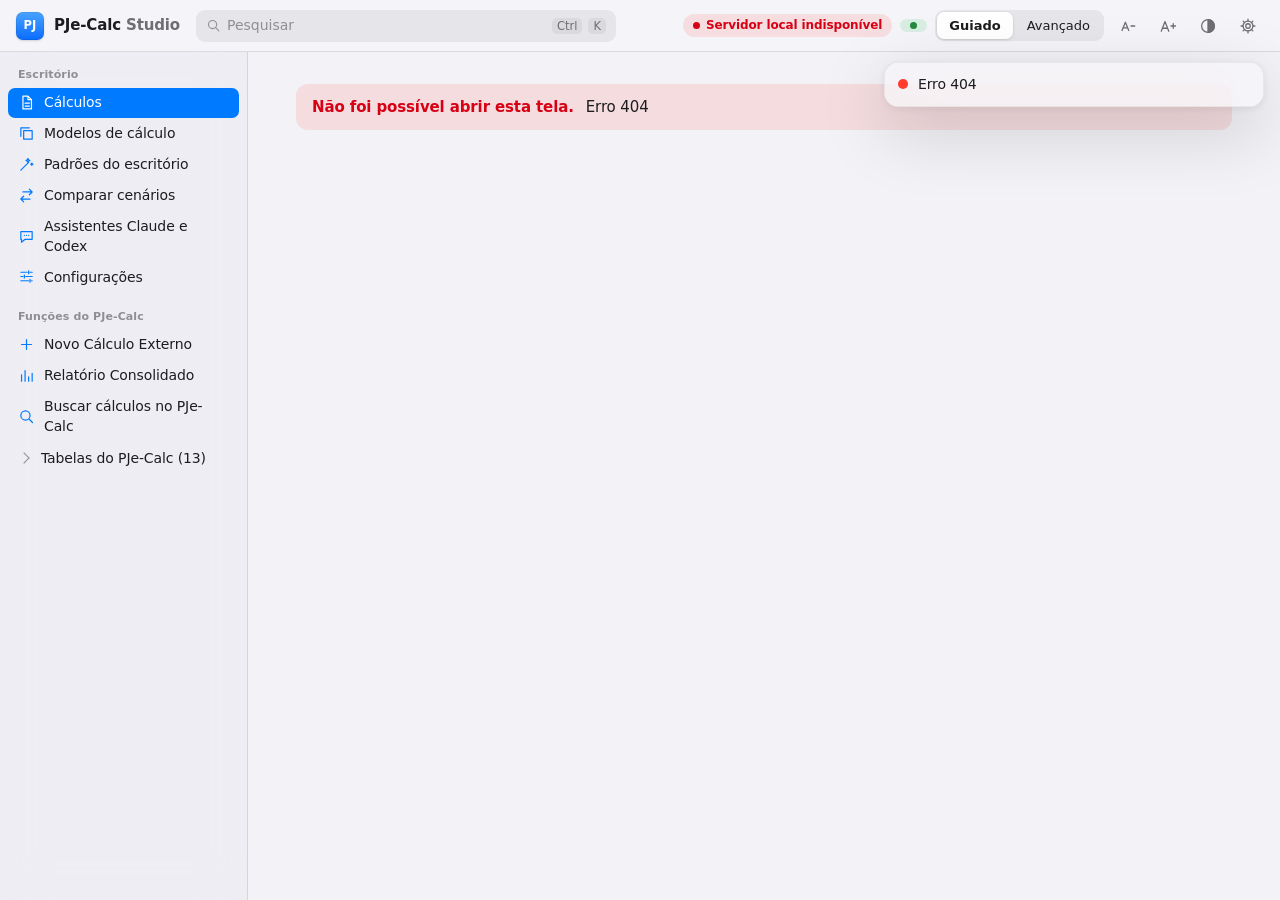
==== web/index.html @ b4182e15 "PJe-Calc Studio: publicação no GitHub" ====
<!doctype html>
<html lang="pt-BR">
<head>
<meta charset="utf-8">
<meta name="viewport" content="width=device-width, initial-scale=1">
<title>PJe-Calc Studio</title>
<meta name="color-scheme" content="light dark">
<link rel="icon" href="data:image/svg+xml,%3Csvg xmlns='http://www.w3.org/2000/svg' viewBox='0 0 32 32'%3E%3Cdefs%3E%3ClinearGradient id='g' x1='0' y1='0' x2='0' y2='1'%3E%3Cstop offset='0' stop-color='%234aa3ff'/%3E%3Cstop offset='1' stop-color='%230a6cff'/%3E%3C/linearGradient%3E%3C/defs%3E%3Crect width='32' height='32' rx='7.5' fill='url(%23g)'/%3E%3Ctext x='16' y='21' text-anchor='middle' font-family='-apple-system,Segoe UI,sans-serif' font-size='12' font-weight='700' fill='white'%3EPJ%3C/text%3E%3C/svg%3E">
<link rel="stylesheet" href="estilo.css">
</head>
<body>
<a class="pular" href="#conteudo">Pular para o conteúdo</a>
<header class="topo" role="banner">
  <a class="marca" href="#/" aria-label="PJe-Calc Studio — painel de cálculos">
    <span class="marca-icone" aria-hidden="true">PJ</span><span>PJe-Calc <strong>Studio</strong></span>
  </a>
  <button class="busca-global" id="abrirPaleta" type="button" aria-haspopup="dialog" aria-keyshortcuts="Control+K" aria-label="Pesquisar funções e campos (Ctrl+K)">
    <svg class="icone" viewBox="0 0 24 24" aria-hidden="true"><circle cx="10.5" cy="10.5" r="6.5"/><path d="m15.5 15.5 5 5"/></svg>
    <span class="rotulo-busca">Pesquisar</span> <kbd>Ctrl</kbd><kbd>K</kbd>
  </button>
  <div class="topo-acoes">
    <span id="statusMotor" class="pill pill-neutro" role="status" aria-live="polite">Verificando PJe-Calc…</span>
    <a id="statusAtualizacao" class="pill pill-ok" href="#/config" hidden></a>
    <div class="grupo-botoes" role="group" aria-label="Modo de uso: Guiado mostra só o essencial; Avançado mostra todos os campos">
      <button type="button" id="modoGuiado" aria-pressed="true" title="Mostra só os campos essenciais">Guiado</button>
      <button type="button" id="modoAvancado" aria-pressed="false" title="Mostra todos os campos e colunas">Avançado</button>
    </div>
    <button type="button" id="fonteMenos" class="botao-icone" aria-label="Diminuir texto" title="Diminuir texto">
      <svg class="icone" viewBox="0 0 24 24" aria-hidden="true"><path d="M4 18 8.5 7 13 18M5.7 14.5h5.6"/><path d="M16 12h5"/></svg></button>
    <button type="button" id="fonteMais" class="botao-icone" aria-label="Aumentar texto" title="Aumentar texto">
      <svg class="icone" viewBox="0 0 24 24" aria-hidden="true"><path d="M3 19 8 6l5 13M4.9 15h6.2"/><path d="M16 12h6M19 9v6"/></svg></button>
    <button type="button" id="tema" class="botao-icone" aria-label="Alternar tema claro ou escuro" title="Tema claro ou escuro">
      <svg class="icone" viewBox="0 0 24 24" aria-hidden="true"><circle cx="12" cy="12" r="8.5"/><path d="M12 3.5a8.5 8.5 0 0 1 0 17z" fill="currentColor"/></svg></button>
    <a href="#/config" class="botao-icone" aria-label="Configurações e diagnóstico" title="Configurações">
      <svg class="icone" viewBox="0 0 24 24" aria-hidden="true"><circle cx="12" cy="12" r="3"/><path d="M12 2.8v2.4M12 18.8v2.4M2.8 12h2.4M18.8 12h2.4M5.5 5.5l1.7 1.7M16.8 16.8l1.7 1.7M5.5 18.5l1.7-1.7M16.8 7.2l1.7-1.7"/><circle cx="12" cy="12" r="6.6"/></svg></a>
  </div>
</header>
<div class="corpo">
  <nav id="lateral" class="lateral" aria-label="Navegação"></nav>
  <main id="conteudo" tabindex="-1"></main>
  <aside id="painelAjuda" class="painel-ajuda" aria-label="Ajuda do campo" hidden></aside>
</div>
<div id="barraAcoes" class="barra-acoes" hidden></div>
<div id="avisos" class="avisos" role="status" aria-live="polite" aria-atomic="false"></div>
<dialog id="dialogo" aria-modal="true"></dialog>
<dialog id="paleta" class="paleta" aria-label="Pesquisar funções e campos"></dialog>
<script src="ajuda.js"></script>
<script src="ajuda-pjecalc.js"></script>
<script src="planilha.js"></script>
<script src="app.js"></script>
</body>
</html>
---- web/estilo.css ----
/* PJe-Calc Studio — desenho inspirado nas plataformas da Apple (macOS / iPadOS)
 *
 * Princípios: conteúdo em primeiro plano; barra lateral translúcida com ícones; título grande por tela;
 * seções em "listas agrupadas" (cartões brancos sobre fundo cinza); controles do sistema (interruptor,
 * controle segmentado, folhas); cores do sistema para estado; tipografia do sistema (San Francisco no Mac,
 * Segoe UI Variable no Windows). Tema escuro equivalente, seguindo o sistema ou a escolha do usuário.
 */
:root {
  /* cores do sistema (claro) */
  --fundo: #f2f2f7;                 /* systemGroupedBackground */
  --superficie: #ffffff;            /* secondarySystemGroupedBackground */
  --superficie-2: #f2f2f7;          /* preenchimentos de controle e cabeçalhos */
  --superficie-3: #e5e5ea;
  --preenchimento: rgba(120, 120, 128, .12);   /* tertiarySystemFill: botões cinza, trilhas */
  --preenchimento-2: rgba(120, 120, 128, .2);
  --borda: rgba(60, 60, 67, .14);   /* separator (hairline) */
  --borda-forte: rgba(60, 60, 67, .3);
  --texto: #1d1d1f; --texto-2: #6e6e73; --texto-3: #8e8e93;
  --acento: #007aff; --acento-forte: #0062cc; --acento-suave: rgba(0, 122, 255, .12); --acento-texto: #ffffff;
  --ok: #248a3d; --ok-cheio: #34c759; --ok-suave: rgba(52, 199, 89, .14);
  --alerta: #b25000; --alerta-cheio: #ff9500; --alerta-suave: rgba(255, 149, 0, .15);
  --erro: #d70015; --erro-cheio: #ff3b30; --erro-suave: rgba(255, 59, 48, .12);
  --info: #0055b3; --info-suave: rgba(0, 122, 255, .1);
  --foco: rgba(0, 122, 255, .5);
  --vidro: rgba(246, 246, 248, .72);          /* barras translúcidas */
  --vidro-lateral: rgba(236, 236, 241, .78);  /* barra lateral (vibrancy) */
  --sombra-1: 0 1px 2px rgba(0, 0, 0, .05), 0 1px 1px rgba(0, 0, 0, .03);
  --sombra-flutuante: 0 22px 70px rgba(0, 0, 0, .18), 0 2px 8px rgba(0, 0, 0, .08);
  /* forma e ritmo */
  --raio: 8px; --raio-g: 12px; --raio-xl: 16px;
  --e1: 4px; --e2: 8px; --e3: 12px; --e4: 16px; --e5: 24px; --e6: 32px; --e7: 48px;
  --topo-h: 52px; --lateral-l: 248px;
  /* tipo */
  --fonte: -apple-system, BlinkMacSystemFont, "SF Pro Text", "Segoe UI Variable Text", "Segoe UI", system-ui, "Helvetica Neue", Arial, sans-serif;
  --fonte-titulo: -apple-system, BlinkMacSystemFont, "SF Pro Display", "Segoe UI Variable Display", "Segoe UI", system-ui, "Helvetica Neue", Arial, sans-serif;
  --mono: ui-monospace, "SF Mono", "Cascadia Mono", Menlo, Consolas, monospace;
  --mola: cubic-bezier(.2, .8, .2, 1);
  color-scheme: light;
}
@media (prefers-color-scheme: dark) {
  :root:not([data-theme="light"]) {
    --fundo: #000000; --superficie: #1c1c1e; --superficie-2: #2c2c2e; --superficie-3: #3a3a3c;
    --preenchimento: rgba(118, 118, 128, .24); --preenchimento-2: rgba(118, 118, 128, .36);
    --borda: rgba(84, 84, 88, .5); --borda-forte: rgba(84, 84, 88, .9);
    --texto: #f5f5f7; --texto-2: #a1a1a6; --texto-3: #8e8e93;
    --acento: #0a84ff; --acento-forte: #409cff; --acento-suave: rgba(10, 132, 255, .2); --acento-texto: #ffffff;
    --ok: #30d158; --ok-cheio: #30d158; --ok-suave: rgba(48, 209, 88, .18);
    --alerta: #ffb340; --alerta-cheio: #ff9f0a; --alerta-suave: rgba(255, 159, 10, .2);
    --erro: #ff6961; --erro-cheio: #ff453a; --erro-suave: rgba(255, 69, 58, .2);
    --info: #64aaff; --info-suave: rgba(10, 132, 255, .18);
    --foco: rgba(10, 132, 255, .6);
    --vidro: rgba(30, 30, 32, .72); --vidro-lateral: rgba(40, 40, 44, .7);
    --sombra-1: none; --sombra-flutuante: 0 22px 70px rgba(0, 0, 0, .6), 0 0 0 1px rgba(255, 255, 255, .08);
    color-scheme: dark;
  }
}
:root[data-theme="dark"] {
  --fundo: #000000; --superficie: #1c1c1e; --superficie-2: #2c2c2e; --superficie-3: #3a3a3c;
  --preenchimento: rgba(118, 118, 128, .24); --preenchimento-2: rgba(118, 118, 128, .36);
  --borda: rgba(84, 84, 88, .5); --borda-forte: rgba(84, 84, 88, .9);
  --texto: #f5f5f7; --texto-2: #a1a1a6; --texto-3: #8e8e93;
  --acento: #0a84ff; --acento-forte: #409cff; --acento-suave: rgba(10, 132, 255, .2); --acento-texto: #ffffff;
  --ok: #30d158; --ok-cheio: #30d158; --ok-suave: rgba(48, 209, 88, .18);
  --alerta: #ffb340; --alerta-cheio: #ff9f0a; --alerta-suave: rgba(255, 159, 10, .2);
  --erro: #ff6961; --erro-cheio: #ff453a; --erro-suave: rgba(255, 69, 58, .2);
  --info: #64aaff; --info-suave: rgba(10, 132, 255, .18);
  --foco: rgba(10, 132, 255, .6);
  --vidro: rgba(30, 30, 32, .72); --vidro-lateral: rgba(40, 40, 44, .7);
  --sombra-1: none; --sombra-flutuante: 0 22px 70px rgba(0, 0, 0, .6), 0 0 0 1px rgba(255, 255, 255, .08);
  color-scheme: dark;
}

/* ---------------------------------------------------------------- base */
* { box-sizing: border-box; }
html { font-size: 100%; }
body { margin: 0; background: var(--fundo); color: var(--texto); font: .9375rem/1.47 var(--fonte); letter-spacing: -.008em;
  -webkit-font-smoothing: antialiased; -moz-osx-font-smoothing: grayscale; text-rendering: optimizeLegibility; }
a { color: var(--acento); text-decoration: none; }
a:hover { text-decoration: underline; text-underline-offset: 2px; }
:focus-visible { outline: 3px solid var(--foco); outline-offset: 2px; border-radius: 6px; }
::selection { background: var(--acento-suave); }
.pular { position: absolute; left: -9999px; top: 8px; z-index: 100; background: var(--superficie); padding: 8px 12px; border-radius: var(--raio); box-shadow: var(--sombra-flutuante); }
.pular:focus { left: 8px; }
.sr-only { position: absolute !important; width: 1px; height: 1px; overflow: hidden; clip: rect(0 0 0 0); white-space: nowrap; }
h1, h2, h3 { font-family: var(--fonte-titulo); color: var(--texto); text-wrap: balance; }
h1 { font-size: 2.125rem; line-height: 1.12; font-weight: 700; letter-spacing: -.022em; margin: 0 0 var(--e1); }   /* Large Title */
h2 { font-size: 1.25rem; line-height: 1.25; font-weight: 650; letter-spacing: -.016em; margin: var(--e5) 0 var(--e2); }  /* Title 3 */
h3 { font-size: 1.0625rem; line-height: 1.3; font-weight: 600; letter-spacing: -.012em; margin: var(--e4) 0 var(--e2); } /* Headline */
p { margin: var(--e2) 0; }
.sutil { color: var(--texto-2); }
.mini { font-size: .8125rem; }
.num { font-variant-numeric: tabular-nums; text-align: right; white-space: nowrap; }
.eyebrow { font-size: .8125rem; font-weight: 600; color: var(--texto-2); margin: 0 0 2px; letter-spacing: 0; }
kbd { font: 500 .72rem var(--fonte); border-radius: 5px; padding: 1px 5px; background: var(--preenchimento); color: var(--texto-2); }
code { font-family: var(--mono); font-size: .86em; }
.lista-simples { margin: var(--e2) 0; padding-left: 1.2rem; }
.lista-simples li { margin: var(--e1) 0; }
.icone { width: 18px; height: 18px; flex: 0 0 18px; stroke: currentColor; fill: none; stroke-width: 1.7; stroke-linecap: round; stroke-linejoin: round; }

/* ---------------------------------------------------------------- barra de ferramentas (unificada, translúcida) */
.topo { position: sticky; top: 0; z-index: 30; height: var(--topo-h); display: flex; align-items: center; gap: var(--e4);
  padding: 0 var(--e4); background: var(--vidro); backdrop-filter: saturate(180%) blur(20px); -webkit-backdrop-filter: saturate(180%) blur(20px);
  border-bottom: 1px solid var(--borda); }
.marca { display: flex; align-items: center; gap: 10px; color: var(--texto); font-size: .9375rem; font-weight: 600; white-space: nowrap; letter-spacing: -.01em; }
.marca:hover { text-decoration: none; }
.marca strong { font-weight: 600; color: var(--texto-2); }
.marca-icone { display: grid; place-items: center; width: 28px; height: 28px; border-radius: 7px; color: #fff; font-weight: 700; font-size: .72rem; letter-spacing: .02em;
  background: linear-gradient(180deg, #4aa3ff 0%, #0a6cff 100%); box-shadow: inset 0 0 0 .5px rgba(0, 0, 0, .15), 0 1px 2px rgba(0, 0, 0, .15); }
.busca-global { flex: 1; max-width: 420px; height: 32px; display: flex; align-items: center; gap: 6px; text-align: left; color: var(--texto-3);
  background: var(--preenchimento); border: 0; border-radius: 9px; padding: 0 10px; font: inherit; font-size: .875rem; cursor: pointer; transition: background .15s; }
.busca-global:hover { background: var(--preenchimento-2); }
.busca-global .icone { width: 15px; height: 15px; flex-basis: 15px; }
.busca-global kbd:first-of-type { margin-left: auto; }
.topo-acoes { display: flex; align-items: center; gap: var(--e2); margin-left: auto; }
/* controle segmentado */
.grupo-botoes { display: inline-flex; padding: 2px; gap: 2px; background: var(--preenchimento); border-radius: 9px; }
.grupo-botoes button { border: 0; background: transparent; color: var(--texto); padding: 4px 12px; font: inherit; font-size: .8125rem; font-weight: 500; cursor: pointer;
  border-radius: 7px; min-height: 26px; transition: background .2s var(--mola), box-shadow .2s; }
.grupo-botoes button:hover { background: var(--preenchimento); }
.grupo-botoes button[aria-pressed="true"] { background: var(--superficie); box-shadow: 0 1px 3px rgba(0, 0, 0, .12), 0 0 0 .5px rgba(0, 0, 0, .04); font-weight: 600; }
:root[data-theme="dark"] .grupo-botoes button[aria-pressed="true"] { background: #636366; }
@media (prefers-color-scheme: dark) { :root:not([data-theme="light"]) .grupo-botoes button[aria-pressed="true"] { background: #636366; } }
.botao-icone { display: inline-grid; place-items: center; width: 32px; height: 32px; border: 0; border-radius: 8px; background: transparent; color: var(--texto-2);
  font: inherit; cursor: pointer; padding: 0; transition: background .15s; }
.botao-icone:hover { background: var(--preenchimento); color: var(--texto); text-decoration: none; }

/* ---------------------------------------------------------------- estrutura */
.corpo { display: grid; grid-template-columns: var(--lateral-l) minmax(0, 1fr); min-height: calc(100vh - var(--topo-h)); }
.corpo.com-ajuda { grid-template-columns: var(--lateral-l) minmax(0, 1fr) 360px; }
.corpo.sem-lateral { grid-template-columns: minmax(0, 1fr); }
.corpo.sem-lateral.com-ajuda { grid-template-columns: minmax(0, 1fr) 360px; }
.corpo.sem-lateral .lateral { display: none; }
main { padding: var(--e6) var(--e7) var(--e7); min-width: 0; }
main:focus { outline: none; }
.area { max-width: 980px; margin: 0 auto; }
.area-larga { max-width: none; }

/* barra lateral (estilo Finder/Mail) */
.lateral { background: var(--vidro-lateral); backdrop-filter: saturate(180%) blur(24px); -webkit-backdrop-filter: saturate(180%) blur(24px);
  border-right: 1px solid var(--borda); padding: var(--e3) var(--e2) var(--e5); position: sticky; top: var(--topo-h);
  height: calc(100vh - var(--topo-h)); overflow: auto; display: flex; flex-direction: column; gap: 2px; }
.lateral h2 { font-size: .6875rem; font-weight: 600; color: var(--texto-3); margin: var(--e4) 10px 4px; letter-spacing: .01em; }
.lateral h2:first-child { margin-top: var(--e1); }
.lateral .links { display: flex; flex-direction: column; gap: 1px; }
.lateral .links a, .link-botao, .nav-original > summary, .etapas a {
  display: flex; align-items: center; gap: 9px; min-height: 30px; padding: 4px 10px; border-radius: 7px; color: var(--texto);
  font: inherit; font-size: .875rem; text-decoration: none; cursor: pointer; }
.lateral .links a .icone, .link-botao .icone { color: var(--acento); width: 17px; height: 17px; flex-basis: 17px; }
.lateral .links a:hover, .link-botao:hover, .nav-original > summary:hover, .etapas a:hover { background: var(--preenchimento); text-decoration: none; }
.lateral .links a[aria-current="page"], .etapas a[aria-current="step"], .etapas a[aria-current="page"] { background: var(--acento); color: #fff; font-weight: 500; }
.lateral .links a[aria-current="page"] .icone { color: #fff; }
.link-botao { width: 100%; text-align: left; border: 0; background: transparent; }
.lateral .voltar { display: flex; align-items: center; gap: 4px; color: var(--acento); font-size: .875rem; padding: 4px 8px; margin-bottom: var(--e2); border-radius: 7px; }
.lateral .voltar:hover { background: var(--preenchimento); text-decoration: none; }

/* fases e etapas do cálculo */
.fases { list-style: none; margin: 0; padding: 0; display: flex; flex-direction: column; gap: var(--e2); }
.fase > .fase-titulo { display: flex; align-items: center; gap: 4px; font-size: .6875rem; font-weight: 600; color: var(--texto-3); padding: var(--e2) 10px 2px; margin: 0; }
.fase > .fase-titulo .fase-num { font-variant-numeric: tabular-nums; }
.etapas { list-style: none; margin: 0; padding: 0; display: flex; flex-direction: column; gap: 1px; }
.etapa-marca { flex: 0 0 16px; width: 16px; height: 16px; border-radius: 50%; display: grid; place-items: center; font-size: .6rem; font-weight: 800;
  border: 1.5px solid var(--borda-forte); color: transparent; background: transparent; }
.etapa-andamento .etapa-marca { border-color: var(--acento); background: conic-gradient(var(--acento) 0 50%, transparent 50% 100%); }
.etapa-ok .etapa-marca { background: var(--ok-cheio); border-color: var(--ok-cheio); color: #fff; }
.etapa-padrao .etapa-marca { border-style: dashed; }
.etapa-erro .etapa-marca { border-color: var(--erro-cheio); background: var(--erro-cheio); color: #fff; }
.etapa-alerta .etapa-marca { border-color: var(--alerta-cheio); color: var(--alerta-cheio); }
.etapas a[aria-current] .etapa-marca { border-color: rgba(255, 255, 255, .8); }
.etapa-bloqueada { color: var(--texto-3) !important; }
.etapa-contagem { margin-left: auto; font-size: .6875rem; min-width: 18px; text-align: center; border-radius: 9px; padding: 0 6px; background: var(--erro-cheio); color: #fff; font-weight: 600; }
.etapa-contagem.alerta { background: var(--alerta-cheio); }
.legenda-etapas { list-style: none; margin: var(--e3) 10px 0; padding: var(--e2) 0 0; border-top: 1px solid var(--borda); display: grid; gap: 3px; font-size: .75rem; color: var(--texto-2); }
.legenda-etapas li { display: flex; gap: var(--e2); align-items: center; }
.legenda-etapas .etapa-marca { flex-basis: 11px; width: 11px; height: 11px; }
.nav-original { margin: 0; }
.nav-original > summary { list-style: none; }
.nav-original > summary::-webkit-details-marker { display: none; }
.nav-original > summary::before { content: ""; width: 7px; height: 7px; border-right: 1.7px solid var(--texto-3); border-bottom: 1.7px solid var(--texto-3);
  transform: rotate(-45deg); transition: transform .2s var(--mola); margin: 0 4px 0 2px; }
.nav-original[open] > summary::before { transform: rotate(45deg); }
.nav-original .fase-titulo { font-size: .6875rem; font-weight: 600; color: var(--texto-3); padding: var(--e2) 10px 2px; margin: 0; }
.etapa-marca.original { border: 0; color: var(--texto-3); font-size: .9rem; }

/* ---------------------------------------------------------------- cabeçalho do cálculo e da etapa */
.cabecalho-caso { display: flex; flex-wrap: wrap; align-items: center; gap: var(--e3) var(--e5); padding: var(--e4) var(--e5); margin-bottom: var(--e6);
  background: var(--superficie); border-radius: var(--raio-g); box-shadow: var(--sombra-1); }
.cabecalho-caso .ident { flex: 1 1 320px; min-width: 0; }
.cabecalho-caso .ident .titulo-caso { font-size: 1.0625rem; font-weight: 600; margin: 0; overflow-wrap: anywhere; letter-spacing: -.012em; }
.cabecalho-caso .ident .partes { color: var(--texto-2); font-size: .8125rem; margin: 2px 0 0; overflow-wrap: anywhere; }
.cabecalho-caso .acoes { display: flex; gap: var(--e2); flex-wrap: wrap; align-items: center; }
.estados { display: flex; flex-wrap: wrap; gap: 6px; width: 100%; margin: 0; padding: var(--e3) 0 0; list-style: none; border-top: 1px solid var(--borda); }
.estado-item { display: inline-flex; align-items: center; gap: 6px; font-size: .78rem; color: var(--texto-2); background: var(--preenchimento); border-radius: 999px; padding: 3px 10px 3px 8px; }
.estado-item strong { color: var(--texto); font-weight: 600; }
.estado-item .ponto { width: 8px; height: 8px; border-radius: 50%; background: var(--texto-3); flex: 0 0 8px; }
.estado-item.ok .ponto { background: var(--ok-cheio); }
.estado-item.alerta .ponto { background: var(--alerta-cheio); }
.estado-item.erro .ponto { background: var(--erro-cheio); }
.estado-item.progresso .ponto { background: var(--acento); animation: pulso 1.2s ease-in-out infinite; }
.estado-item button { font: inherit; font-size: .78rem; }
@keyframes pulso { 50% { opacity: .35; } }
.cabecalho-etapa { display: flex; align-items: flex-end; flex-wrap: wrap; gap: var(--e4); margin-bottom: var(--e5); }
.cabecalho-etapa > div:first-child { flex: 1 1 360px; min-width: 0; }
.cabecalho-etapa .acoes { display: flex; gap: var(--e2); flex-wrap: wrap; }
.cabecalho-etapa p.sutil { margin: 6px 0 0; max-width: 68ch; font-size: 1rem; line-height: 1.45; }
.titulo-com-ajuda { display: flex; align-items: center; gap: 10px; }
.titulo-com-ajuda h1 { margin: 0; }

/* ---------------------------------------------------------------- seções (listas agrupadas) e formulários */
.cartao { background: var(--superficie); border-radius: var(--raio-g); padding: var(--e5); margin-bottom: var(--e4); box-shadow: var(--sombra-1); }
.cartao > h2:first-child, .cartao > h3:first-child, .cartao > header:first-child h2 { margin-top: 0; }
.cartao > h2 + .sutil, .cartao > h2 + p { margin-top: calc(-1 * var(--e1)); }
section > h2:first-child { margin-top: var(--e6); }
.grade { display: grid; grid-template-columns: repeat(auto-fill, minmax(240px, 1fr)); gap: var(--e4) var(--e5); }
.grade .largo { grid-column: span 2; }
.grade .inteiro { grid-column: 1 / -1; }
.campo { display: flex; flex-direction: column; gap: 6px; min-width: 0; }
.campo > label, .campo > .rotulo { font-weight: 500; font-size: .8125rem; color: var(--texto-2); display: flex; align-items: center; gap: 6px; flex-wrap: wrap; }
.campo .rotulo > label { display: inline-flex; align-items: flex-start; gap: var(--e2); }
.campo .rotulo .marcacao { color: var(--texto); font-size: .9375rem; }
.campo .obrigatorio { color: var(--erro); }
.campo .opcional { font-weight: 400; color: var(--texto-3); font-size: .75rem; }
.campo .dica { font-size: .78rem; color: var(--texto-3); line-height: 1.4; }
.campo .erro-campo, .erro-campo { font-size: .8125rem; color: var(--erro); font-weight: 500; display: flex; gap: 6px; align-items: flex-start; }
.erro-campo::before { content: "!"; flex: 0 0 15px; height: 15px; border-radius: 50%; background: var(--erro-cheio); color: #fff; font-size: .65rem; font-weight: 800; display: grid; place-items: center; margin-top: 2px; }
.campo .decisao, .decisao { font-size: .6875rem; font-weight: 600; color: var(--info); background: var(--info-suave); border-radius: 5px; padding: 1px 6px; white-space: nowrap; }
input[type="text"], input[type="password"], input[type="search"], input[type="date"], input[type="number"], select, textarea {
  font: inherit; font-size: .9375rem; color: var(--texto); background: var(--superficie); border: 1px solid var(--borda-forte); border-radius: 8px;
  padding: 7px 11px; min-width: 0; width: 100%; min-height: 36px; transition: border-color .15s, box-shadow .15s; }
input::placeholder, textarea::placeholder { color: var(--texto-3); }
select { appearance: none; -webkit-appearance: none; padding-right: 30px; cursor: pointer;
  background-image: url("data:image/svg+xml,%3Csvg xmlns='http://www.w3.org/2000/svg' width='10' height='14' viewBox='0 0 10 14'%3E%3Cpath d='M1.5 5 5 1.5 8.5 5M1.5 9 5 12.5 8.5 9' fill='none' stroke='%238e8e93' stroke-width='1.6' stroke-linecap='round' stroke-linejoin='round'/%3E%3C/svg%3E");
  background-repeat: no-repeat; background-position: right 10px center; }
input[type="file"] { font: inherit; font-size: .875rem; color: var(--texto-2); width: 100%; }
input[type="file"]::file-selector-button { font: inherit; font-size: .8125rem; font-weight: 500; border: 0; border-radius: 7px; padding: 5px 12px; margin-right: 10px;
  background: var(--preenchimento); color: var(--acento); cursor: pointer; }
input:hover, select:hover, textarea:hover { border-color: var(--texto-3); }
input:focus-visible, select:focus-visible, textarea:focus-visible { outline: none; border-color: var(--acento); box-shadow: 0 0 0 3.5px var(--foco); }
textarea { min-height: 76px; resize: vertical; line-height: 1.45; }
input[aria-invalid="true"], select[aria-invalid="true"], textarea[aria-invalid="true"] { border-color: var(--erro-cheio); box-shadow: 0 0 0 3px var(--erro-suave); }
input:disabled, select:disabled, textarea:disabled { background: var(--superficie-2); color: var(--texto-3); cursor: not-allowed; }
input[type="radio"] { accent-color: var(--acento); width: 16px; height: 16px; margin: 0; }
.marcacao { display: flex; gap: 10px; align-items: center; font-weight: 400; color: var(--texto); cursor: pointer; }
.marcacao input[type="radio"] { flex: 0 0 16px; }
/* interruptor (iOS / macOS): as caixas de marcação dos formulários */
.marcacao input[type="checkbox"], .ferramentas input[type="checkbox"] {
  appearance: none; -webkit-appearance: none; flex: 0 0 38px; width: 38px; height: 22px; margin: 0; border-radius: 11px; position: relative; cursor: pointer;
  background: var(--preenchimento-2); transition: background .25s var(--mola); }
.marcacao input[type="checkbox"]::after, .ferramentas input[type="checkbox"]::after {
  content: ""; position: absolute; top: 2px; left: 2px; width: 18px; height: 18px; border-radius: 50%; background: #fff;
  box-shadow: 0 2px 4px rgba(0, 0, 0, .2), 0 0 0 .5px rgba(0, 0, 0, .04); transition: transform .25s var(--mola); }
.marcacao input[type="checkbox"]:checked, .ferramentas input[type="checkbox"]:checked { background: var(--ok-cheio); }
.marcacao input[type="checkbox"]:checked::after, .ferramentas input[type="checkbox"]:checked::after { transform: translateX(16px); }
.marcacao input[type="checkbox"]:disabled { opacity: .45; cursor: not-allowed; }
.marcacao input[type="checkbox"]:focus-visible { outline: 3px solid var(--foco); outline-offset: 2px; }
.ajuda-btn { border: 0; background: var(--preenchimento); color: var(--acento); border-radius: 50%; width: 19px; min-width: 19px; height: 19px;
  font: 700 .6875rem var(--fonte); cursor: pointer; line-height: 1; padding: 0; flex: 0 0 auto; display: inline-grid; place-items: center; transition: background .15s, color .15s; }
.ajuda-btn:hover, .ajuda-btn[aria-expanded="true"] { background: var(--acento); color: #fff; }
.titulo-com-ajuda .ajuda-btn { width: 24px; height: 24px; font-size: .8rem; }
details.mais { margin-top: var(--e3); border-top: 1px solid var(--borda); padding-top: var(--e3); }
details.mais > summary, details > summary { cursor: pointer; color: var(--acento); font-weight: 500; }
/* número do processo: um campo só, com botão Colar ao lado */
.linha-cnj { display: flex; gap: var(--e2); align-items: stretch; max-width: 520px; }
.linha-cnj input { flex: 1 1 auto; min-width: 0; }
.entrada-cnj { font-family: var(--mono); font-size: 1rem; letter-spacing: .02em; }
.situacao-campo { margin: 2px 0 0; font-size: .8125rem; font-weight: 500; min-height: 1.2em; }
.situacao-campo .ok { color: var(--ok); }
.situacao-campo .erro { color: var(--erro); }

/* teclas de atalho desenhadas como teclas de teclado */
.tecla { display: inline-grid; place-items: center; min-width: 26px; height: 24px; padding: 0 7px; border-radius: 6px;
  font: 600 .75rem var(--fonte); color: var(--texto); background: var(--superficie); white-space: nowrap;
  box-shadow: inset 0 0 0 1px var(--borda-forte), 0 2px 0 var(--borda-forte); margin-bottom: 2px; }
.combo { display: inline-flex; align-items: center; gap: 3px; flex-wrap: wrap; color: var(--texto-3); font-size: .75rem; }
.atalhos { border-radius: var(--raio-g); background: var(--superficie-2); padding: var(--e3) var(--e4); margin: var(--e3) 0; }
.atalhos > summary { display: flex; align-items: center; gap: 8px; font-weight: 600; color: var(--texto); list-style: none; }
.atalhos > summary::-webkit-details-marker { display: none; }
.atalhos > summary::before { content: "›"; display: inline-block; transition: transform .15s; color: var(--texto-3); font-size: 1.1rem; }
.atalhos[open] > summary::before { transform: rotate(90deg); }
.atalhos > summary .sutil { font-weight: 400; }
.atalhos-grade { display: grid; grid-template-columns: repeat(auto-fit, minmax(230px, 1fr)); gap: var(--e3) var(--e5); margin-top: var(--e3); }
.atalhos-grade h4 { margin: 0 0 6px; font-size: .75rem; text-transform: uppercase; letter-spacing: .04em; color: var(--texto-2); }
.atalhos-grade ul { list-style: none; margin: 0; padding: 0; display: grid; gap: 7px; }
.atalhos-grade li { display: grid; grid-template-columns: minmax(96px, auto) 1fr; gap: 10px; align-items: center; font-size: .8125rem; }
.valor-especial { font: 600 .8125rem var(--mono); background: var(--superficie); border-radius: 6px; padding: 2px 8px; box-shadow: inset 0 0 0 1px var(--borda-forte); justify-self: start; }
.botao .tecla { height: 20px; min-width: 20px; padding: 0 5px; font-size: .6875rem; margin: 0 0 0 4px; box-shadow: inset 0 0 0 1px var(--borda-forte); background: transparent; color: var(--texto-2); }
.nota-grupo { color: var(--texto-2); font-size: .875rem; margin: calc(-1 * var(--e1)) 0 var(--e4); }

/* ---------------------------------------------------------------- botões */
.botao { font: inherit; font-weight: 500; font-size: .875rem; border-radius: 8px; border: 0; background: var(--preenchimento); color: var(--acento);
  padding: 6px 14px; min-height: 32px; cursor: pointer; display: inline-flex; align-items: center; justify-content: center; gap: 6px; text-decoration: none;
  white-space: nowrap; transition: background .15s, transform .1s, filter .15s; }
.botao:hover { background: var(--preenchimento-2); text-decoration: none; }
.botao:active { transform: scale(.98); }
.botao.primario { background: var(--acento); color: #fff; box-shadow: 0 1px 2px rgba(0, 0, 0, .12); }
.botao.primario:hover { filter: brightness(1.08); background: var(--acento); }
.botao.perigo { color: var(--erro); }
.botao.perigo:hover { background: var(--erro-suave); }
.botao.leve { background: transparent; color: var(--acento); padding-left: 8px; padding-right: 8px; }
.botao.leve:hover { background: var(--acento-suave); }
.botao:disabled, .botao[aria-disabled="true"] { opacity: .4; cursor: not-allowed; transform: none; }
.botao.pequeno { padding: 3px 10px; min-height: 26px; font-size: .8125rem; border-radius: 7px; }

/* menus (como os menus suspensos do macOS) */
.menu { position: relative; display: inline-block; }
.menu > summary { list-style: none; }
.menu > summary::-webkit-details-marker { display: none; }
.menu-lista { position: absolute; right: 0; top: calc(100% + 6px); z-index: 25; min-width: 230px; padding: 5px; display: flex; flex-direction: column;
  background: var(--vidro); backdrop-filter: saturate(180%) blur(30px); -webkit-backdrop-filter: saturate(180%) blur(30px);
  border-radius: 10px; box-shadow: var(--sombra-flutuante), inset 0 0 0 .5px var(--borda); animation: surgir .16s var(--mola); }
.menu-lista button, .menu-lista a { font: inherit; font-size: .875rem; text-align: left; background: transparent; border: 0; color: var(--texto); padding: 5px 10px; border-radius: 6px; cursor: pointer; }
.menu-lista button:hover, .menu-lista a:hover, .menu-lista button:focus-visible, .menu-lista a:focus-visible { background: var(--acento); color: #fff; text-decoration: none; outline: none; }
.menu-lista .perigo { color: var(--erro); }
@keyframes surgir { from { opacity: 0; transform: translateY(-4px) scale(.98); } }

/* ---------------------------------------------------------------- estado e avisos */
.pill { display: inline-flex; align-items: center; gap: 6px; font-size: .75rem; font-weight: 600; border-radius: 999px; padding: 3px 10px; white-space: nowrap; }
.pill::before { content: ""; width: 7px; height: 7px; border-radius: 50%; background: currentColor; }
.pill-ok { background: var(--ok-suave); color: var(--ok); }
.pill-erro { background: var(--erro-suave); color: var(--erro); }
.pill-alerta { background: var(--alerta-suave); color: var(--alerta); }
.pill-neutro { background: var(--preenchimento); color: var(--texto-2); }
.pill-info { background: var(--info-suave); color: var(--info); }
.situacao { font-size: .72rem; font-weight: 600; border-radius: 6px; padding: 2px 8px; white-space: nowrap; display: inline-block; }
.situacao.rascunho, .situacao.neutro { background: var(--preenchimento); color: var(--texto-2); }
.situacao.em_conferencia, .situacao.alerta { background: var(--alerta-suave); color: var(--alerta); }
.situacao.calculado, .situacao.info { background: var(--info-suave); color: var(--info); }
.situacao.concluido, .situacao.ok { background: var(--ok-suave); color: var(--ok); }
.situacao.erro { background: var(--erro-suave); color: var(--erro); }
.faixa { border-radius: var(--raio-g); padding: var(--e3) var(--e4); margin: 0 0 var(--e4); display: flex; gap: var(--e2) var(--e3); align-items: flex-start; flex-wrap: wrap; }
.faixa > * { min-width: 0; }
.faixa.erro { background: var(--erro-suave); color: var(--erro); }
.faixa.alerta { background: var(--alerta-suave); color: var(--alerta); }
.faixa.ok { background: var(--ok-suave); color: var(--ok); }
.faixa.info { background: var(--info-suave); color: var(--info); }
.faixa > div, .faixa > ul, .faixa > p { color: var(--texto); }
.faixa strong { color: inherit; font-weight: 600; }
.faixa .botao { margin-left: auto; }
.lista-avisos { list-style: none; padding: 0; margin: 0; }
.lista-avisos li { display: flex; gap: var(--e3); align-items: flex-start; padding: 10px 0; border-bottom: 1px solid var(--borda); flex-wrap: wrap; }
.lista-avisos li > span:nth-child(2) { flex: 1 1 260px; min-width: 0; }
.lista-avisos li:last-child { border-bottom: 0; }
.marcador { flex: 0 0 auto; font-size: .6875rem; font-weight: 600; border-radius: 5px; padding: 1px 7px; }
.marcador.impeditivo, .marcador.erro { background: var(--erro-suave); color: var(--erro); }
.marcador.alerta { background: var(--alerta-suave); color: var(--alerta); }
.marcador.sucesso { background: var(--ok-suave); color: var(--ok); }
.marcador.info { background: var(--info-suave); color: var(--info); }
/* notificações (banner no topo, como as do sistema) */
.avisos { position: fixed; top: calc(var(--topo-h) + 10px); right: var(--e4); z-index: 70; display: flex; flex-direction: column; gap: var(--e2); width: min(380px, calc(100vw - 32px)); }
.aviso { display: flex; gap: 10px; align-items: flex-start; padding: 12px 14px; border-radius: 14px; font-size: .875rem; color: var(--texto);
  background: var(--vidro); backdrop-filter: saturate(180%) blur(30px); -webkit-backdrop-filter: saturate(180%) blur(30px);
  box-shadow: var(--sombra-flutuante), inset 0 0 0 .5px var(--borda); animation: banner .35s var(--mola); }
.aviso::before { content: ""; flex: 0 0 10px; height: 10px; border-radius: 50%; margin-top: 5px; background: var(--acento); }
.aviso.erro::before { background: var(--erro-cheio); } .aviso.ok::before { background: var(--ok-cheio); } .aviso.alerta::before { background: var(--alerta-cheio); }
@keyframes banner { from { opacity: 0; transform: translateY(-12px) scale(.98); } }

/* ---------------------------------------------------------------- barra inferior (continuar) */
.continuidade { position: sticky; bottom: 0; z-index: 10; display: flex; align-items: center; gap: var(--e3); flex-wrap: wrap;
  margin: var(--e6) calc(-1 * var(--e7)) calc(-1 * var(--e7)); padding: var(--e3) var(--e7);
  background: var(--vidro); backdrop-filter: saturate(180%) blur(20px); -webkit-backdrop-filter: saturate(180%) blur(20px); border-top: 1px solid var(--borda); }
.continuidade .salvo { font-size: .8125rem; color: var(--texto-2); margin-right: auto; display: flex; align-items: center; gap: 6px; }
.continuidade .salvo.erro { color: var(--erro); font-weight: 500; }
.barra-acoes { display: none !important; }

/* ---------------------------------------------------------------- tabelas (listas com separadores finos) */
.tabela-rolagem { overflow: auto; border-radius: var(--raio-g); background: var(--superficie); box-shadow: var(--sombra-1), inset 0 0 0 1px var(--borda); }
.cartao .tabela-rolagem { box-shadow: inset 0 0 0 1px var(--borda); }
table.tabela { border-collapse: collapse; width: 100%; font-size: .875rem; }
.tabela th, .tabela td { padding: 10px 14px; border-bottom: 1px solid var(--borda); text-align: left; vertical-align: middle; }
.tabela thead th { position: sticky; top: 0; z-index: 1; background: var(--superficie); font-size: .75rem; font-weight: 600; color: var(--texto-2); white-space: nowrap;
  border-bottom: 1px solid var(--borda-forte); }
.tabela tbody tr:last-child td, .tabela tbody tr:last-child th { border-bottom: 0; }
.tabela tbody tr { transition: background .12s; }
.tabela tbody tr:hover { background: var(--preenchimento); }
.tabela tbody th { font-weight: 500; }
.tabela tfoot td { font-weight: 600; background: var(--superficie-2); border-top: 1px solid var(--borda-forte); }
.tabela.compacta th, .tabela.compacta td, .denso .tabela th, .denso .tabela td { padding: 6px 12px; }
.tabela .num, .planilha .num { text-align: right; }
.positivo { color: var(--ok); } .negativo { color: var(--erro); }

/* lista de conferência (como "Ajustes": rótulo · valor · ação) */
.resumo-lista { margin: 0; display: grid; grid-template-columns: minmax(150px, 30%) minmax(0, 1fr) auto; }
.resumo-lista > div { display: contents; }
.resumo-lista dt, .resumo-lista dd { margin: 0; padding: 11px 0; border-bottom: 1px solid var(--borda); }
.resumo-lista > div:last-child > * { border-bottom: 0; }
.resumo-lista dt { color: var(--texto); padding-right: var(--e4); }
.resumo-lista dd { min-width: 0; overflow-wrap: anywhere; color: var(--texto-2); }
.resumo-lista dd.acao { padding-left: var(--e4); text-align: right; white-space: nowrap; }
.resumo-lista .vazio { color: var(--texto-3); }
.resumo-secao { display: flex; align-items: baseline; gap: var(--e3); flex-wrap: wrap; margin-top: var(--e5); }
.resumo-secao h2 { margin: 0; }
.resumo-secao .situacao { margin-left: auto; }

/* ---------------------------------------------------------------- grade editável (como Numbers) */
.planilha { border-collapse: separate; border-spacing: 0; font-size: .875rem; }
.planilha th { position: sticky; top: 0; background: var(--superficie-2); z-index: 1; padding: 6px 10px; border-bottom: 1px solid var(--borda-forte); text-align: left; font-size: .75rem; font-weight: 600; color: var(--texto-2); }
.planilha td { border-bottom: 1px solid var(--borda); border-right: 1px solid var(--borda); padding: 0; min-width: 110px; height: 32px; }
.planilha td.rot { padding: 0 8px; color: var(--texto-3); min-width: 46px; text-align: right; background: var(--superficie-2); font-size: .75rem; }
.planilha td.cel { padding: 0 10px; cursor: cell; font-variant-numeric: tabular-nums; }
.planilha td.cel.sel { background: var(--acento-suave); }
.planilha td.cel.ativa { outline: 2px solid var(--acento); outline-offset: -2px; border-radius: 2px; }
.planilha td.cel.vazio { background: repeating-linear-gradient(45deg, transparent 0 6px, var(--alerta-suave) 6px 12px); }
.planilha td.cel.desconhecido { color: var(--alerta); font-style: italic; }
.planilha td.cel.padrao { color: var(--texto-3); }
.planilha td.rot.alterada { box-shadow: inset 3px 0 0 var(--acento); color: var(--texto); font-weight: 600; }
.planilha td.cel.invalido { color: var(--erro); font-weight: 600; }
.planilha td.lacuna { background: var(--erro-suave); }
.planilha input.editor { width: 100%; height: 30px; min-height: 30px; border: 0; border-radius: 0; padding: 0 10px; background: var(--superficie); box-shadow: none; }
.ferramentas { display: flex; flex-wrap: wrap; gap: var(--e2); align-items: center; margin: var(--e2) 0 var(--e3); }
.ferramentas .separador { width: 1px; height: 20px; background: var(--borda-forte); margin: 0 2px; }

/* ---------------------------------------------------------------- painel inicial */
.continuar { display: grid; grid-template-columns: minmax(0, 1fr) auto; gap: var(--e3) var(--e5); align-items: center; padding: var(--e5);
  border-radius: var(--raio-xl); margin-bottom: var(--e5); color: #fff;
  background: linear-gradient(135deg, #0a84ff 0%, #5e5ce6 100%); box-shadow: 0 10px 30px rgba(10, 132, 255, .25); }
.continuar .eyebrow, .continuar .passo, .continuar .mini, .continuar .sutil { color: rgba(255, 255, 255, .82) !important; }
.continuar .titulo-caso { font-size: 1.375rem; font-weight: 700; margin: 2px 0 4px; overflow-wrap: anywhere; letter-spacing: -.02em; }
.continuar .situacao { background: rgba(255, 255, 255, .2); color: #fff; }
.continuar .acoes { display: flex; gap: var(--e2); flex-wrap: wrap; }
.continuar .botao.primario { background: #fff; color: #0a6cff; box-shadow: 0 2px 8px rgba(0, 0, 0, .15); }
.atencao { margin-bottom: var(--e5); }
.atencao ul { list-style: none; margin: 0; padding: 0; border-radius: var(--raio-g); background: var(--superficie); box-shadow: var(--sombra-1); overflow: hidden; }
.atencao li { display: flex; gap: var(--e3); align-items: center; padding: 11px var(--e4); border-bottom: 1px solid var(--borda); flex-wrap: wrap; }
.atencao li:last-child { border-bottom: 0; }
.atencao li a { font-weight: 500; overflow-wrap: anywhere; }
.atencao li .motivo { color: var(--texto-2); font-size: .8125rem; flex: 1 1 220px; }
.barra-lista { display: flex; align-items: flex-end; gap: var(--e3); flex-wrap: wrap; margin-bottom: var(--e3); }
.barra-lista .campo { min-width: 170px; }
.barra-lista .busca { flex: 1 1 280px; }
.barra-lista input[type="search"] { border-radius: 9px; background: var(--preenchimento); border-color: transparent; padding-left: 32px;
  background-image: url("data:image/svg+xml,%3Csvg xmlns='http://www.w3.org/2000/svg' width='15' height='15' viewBox='0 0 24 24'%3E%3Ccircle cx='10.5' cy='10.5' r='6.5' fill='none' stroke='%238e8e93' stroke-width='2.2'/%3E%3Cpath d='m15.5 15.5 5 5' stroke='%238e8e93' stroke-width='2.2' stroke-linecap='round'/%3E%3C/svg%3E");
  background-repeat: no-repeat; background-position: 10px center; }
.barra-lista input[type="search"]:focus-visible { background-color: var(--superficie); }
.linha-caso .titulo-link { font-weight: 600; color: var(--texto); overflow-wrap: anywhere; }
.linha-caso .titulo-link:hover { color: var(--acento); text-decoration: none; }
.linha-caso .sub { color: var(--texto-2); font-size: .8125rem; overflow-wrap: anywhere; }
.linha-caso .acoes-linha { display: flex; gap: var(--e1); justify-content: flex-end; align-items: center; }
.estrela { font-size: 1.05rem; padding: 2px 6px; min-height: 28px; color: var(--texto-3); }
.estrela[aria-pressed="true"] { color: #ffcc00; }
.denso .linha-caso .sub { display: none; }
.tabela-casos .col-estrela { width: 44px; }
.tabela-casos td:nth-child(3) { min-width: 200px; }
.tabela-casos td:nth-child(4) { white-space: nowrap; }
.tabela-casos .col-acoes { width: 1%; white-space: nowrap; }

/* resultado: números grandes como nos cartões da Saúde/Bolsa */
.kpis { display: grid; grid-template-columns: repeat(auto-fit, minmax(200px, 1fr)); gap: var(--e3); margin-bottom: var(--e5); }
.kpi { background: var(--superficie); border-radius: var(--raio-g); padding: var(--e4); box-shadow: var(--sombra-1); }
.kpi .rotulo { font-size: .8125rem; font-weight: 600; color: var(--texto-2); }
.kpi .valor { font-size: 1.5rem; font-weight: 700; font-variant-numeric: tabular-nums; overflow-wrap: anywhere; letter-spacing: -.02em; margin: 4px 0; }
.kpi .fonte { font-size: .75rem; color: var(--texto-3); }
.kpi.destaque { background: linear-gradient(135deg, #30d158 0%, #0a9f4b 100%); color: #fff; box-shadow: 0 10px 30px rgba(48, 209, 88, .25); }
.kpi.destaque .rotulo, .kpi.destaque .fonte { color: rgba(255, 255, 255, .85); }
.kpi.destaque .valor { font-size: 2rem; color: #fff; }
.chips { display: flex; flex-wrap: wrap; gap: 6px; }
.chip { border: 0; background: var(--preenchimento); color: var(--texto); border-radius: 999px; padding: 4px 13px; font: inherit; font-size: .8125rem; font-weight: 500; cursor: pointer; min-height: 28px; }
.chip:hover { background: var(--preenchimento-2); }
.chip[aria-pressed="true"] { background: var(--acento); color: #fff; }
.etiqueta { font-size: .6875rem; font-weight: 500; background: var(--preenchimento); color: var(--texto-2); border-radius: 5px; padding: 1px 6px; margin-left: 4px; }
.filtros { display: flex; gap: var(--e3); flex-wrap: wrap; align-items: end; margin-bottom: var(--e3); }
.filtros .campo { min-width: 180px; }
.catalogo { display: grid; grid-template-columns: repeat(auto-fill, minmax(260px, 1fr)); gap: 8px 16px; max-height: 360px; overflow: auto; padding: 4px; }
.catalogo > .marcacao.cartao { box-shadow: inset 0 0 0 1px var(--borda); align-items: flex-start; }
.catalogo > .marcacao.cartao:has(input:checked) { box-shadow: inset 0 0 0 2px var(--acento); background: var(--acento-suave); }
.verba-cartao { border-radius: var(--raio-g); padding: var(--e4); margin-bottom: var(--e3); background: var(--superficie); box-shadow: inset 0 0 0 1px var(--borda); }
.verba-cartao header { display: flex; align-items: center; gap: 10px; flex-wrap: wrap; }
.verba-cartao header h3 { margin: 0; font-size: 1rem; overflow-wrap: anywhere; }
.formula { font-family: var(--mono); font-size: .8125rem; background: var(--superficie-2); border-radius: 6px; padding: 6px 9px; overflow-wrap: anywhere; }
.premissas li { margin: 6px 0; }
.passos { list-style: none; padding: 0; margin: 0; border-radius: var(--raio-g); overflow: hidden; box-shadow: inset 0 0 0 1px var(--borda); }
.passos > li { padding: 10px 14px; border-bottom: 1px solid var(--borda); background: var(--superficie); }
.passos > li:last-child { border-bottom: 0; }
.passos > li > .titulo { display: flex; gap: 10px; align-items: center; font-weight: 500; flex-wrap: wrap; }
.passos .mensagens { margin: 6px 0 0 4px; padding-left: 18px; }
iframe.relatorio { width: 100%; height: 75vh; border: 0; border-radius: var(--raio-g); background: #fff; box-shadow: inset 0 0 0 1px var(--borda); }
/* abas: controle segmentado */
.abas { display: inline-flex; flex-wrap: wrap; gap: 2px; padding: 2px; background: var(--preenchimento); border-radius: 9px; margin-bottom: var(--e4); max-width: 100%; }
.abas button { border: 0; background: transparent; padding: 5px 14px; font: inherit; font-size: .8125rem; font-weight: 500; color: var(--texto); cursor: pointer; border-radius: 7px; min-height: 28px;
  transition: background .2s var(--mola), box-shadow .2s; }
.abas button:hover { background: var(--preenchimento); }
.abas button[aria-selected="true"] { background: var(--superficie); box-shadow: 0 1px 3px rgba(0, 0, 0, .12), 0 0 0 .5px rgba(0, 0, 0, .04); font-weight: 600; }
:root[data-theme="dark"] .abas button[aria-selected="true"] { background: #636366; }
@media (prefers-color-scheme: dark) { :root:not([data-theme="light"]) .abas button[aria-selected="true"] { background: #636366; } }
.documentos { display: grid; grid-template-columns: repeat(auto-fit, minmax(220px, 1fr)); gap: var(--e3); }
.documento { border-radius: var(--raio-g); padding: var(--e4); background: var(--superficie); display: flex; flex-direction: column; gap: 6px; box-shadow: inset 0 0 0 1px var(--borda); }
.documento .tipo { font-size: .6875rem; font-weight: 600; color: var(--texto-3); }
.documento .botao { align-self: flex-start; margin-top: auto; }
.modelo-cab { display: flex; gap: var(--e2); align-items: center; flex-wrap: wrap; }
.modelo-cab h3 { margin: 0; }
.modelo-cartao .ferramentas { margin-bottom: 0; }
.pilha { display: flex; flex-direction: column; gap: var(--e3); }
.pilha .marcacao { align-items: flex-start; }
.pilha .marcacao > div { display: flex; flex-direction: column; gap: 6px; flex: 1; }
.padrao-passos { list-style: none; margin: var(--e2) 0; padding: 0; max-height: 40vh; overflow: auto; border-radius: var(--raio-g); box-shadow: inset 0 0 0 1px var(--borda); }
.padrao-passos li { padding: 9px 12px; border-bottom: 1px solid var(--borda); }
.padrao-passos li:last-child { border-bottom: 0; }
.faixa-modelo { align-items: center; }

/* ---------------------------------------------------------------- funções do PJe-Calc (ponte/tela.py) */
.tela-pj { position: relative; display: flex; flex-direction: column; gap: var(--e3); }
.tela-pj-barra { display: flex; flex-wrap: wrap; align-items: center; gap: var(--e2) var(--e4); padding: 10px 14px; border-radius: var(--raio-g);
  background: var(--superficie); box-shadow: var(--sombra-1); position: sticky; top: calc(var(--topo-h) + 8px); z-index: 5; }
.tela-pj-barra > p { flex: 1 1 320px; margin: 0; }
.tela-pj-barra .acoes { display: flex; flex-wrap: wrap; gap: var(--e2); align-items: center; }
.tela-pj-barra details.menu .menu-lista { min-width: 290px; }
.tela-pj.ocupada .tela-pj-corpo { opacity: .5; pointer-events: none; transition: opacity .2s; }
.tela-pj.ocupada .tela-pj-status::before { content: ""; display: inline-block; width: 14px; height: 14px; margin-right: 8px; vertical-align: -2px; border-radius: 50%;
  border: 2px solid var(--preenchimento-2); border-top-color: var(--acento); animation: girar .8s linear infinite; }
@keyframes girar { to { transform: rotate(360deg); } }
/* etapa sendo aberta e leitura do PJe-Calc em andamento */
.carregando { margin: var(--e4) 0; color: var(--texto-2, inherit); }
.carregando::before, .faixa.lendo > div::before { content: ""; display: inline-block; width: 14px; height: 14px; margin-right: 8px; vertical-align: -2px;
  border-radius: 50%; border: 2px solid var(--preenchimento-2); border-top-color: var(--acento); animation: girar .8s linear infinite; }
@media (prefers-reduced-motion: reduce) { .carregando::before, .faixa.lendo > div::before { animation: none; } }
.tela-pj-grupo > .grade + .ferramentas, .tela-pj-subgrupo > .grade + .ferramentas { margin-top: var(--e4); }
.tela-pj-subgrupo { border: 0; border-radius: 10px; padding: var(--e3) var(--e4) var(--e4); margin: var(--e3) 0 0; min-width: 0; background: var(--superficie-2); }
.tela-pj-subgrupo > legend { float: left; width: 100%; font-weight: 600; font-size: .875rem; padding: 0 0 var(--e2); color: var(--texto); }
.tela-pj-subgrupo > legend + * { clear: both; }
.tela-pj-subgrupo .tela-pj-subgrupo { background: var(--superficie); }
.tela-pj-texto { color: var(--texto-2); font-size: .875rem; max-width: 80ch; }
.tela-pj-radios { border: 0; padding: 0; margin: 0; display: flex; flex-direction: column; gap: 7px; min-width: 0; }
.tela-pj-radios > legend { font-weight: 500; font-size: .8125rem; color: var(--texto-2); padding: 0; margin-bottom: 6px; display: flex; align-items: center; gap: 6px; }
.tela-pj-aba { padding-top: var(--e2); }
.tela-pj-abas > .abas { margin-bottom: var(--e2); }
.tela-pj .tabela td .tela-pj-celula-campo input, .tela-pj .tabela td .tela-pj-celula-campo select { min-width: 90px; padding: 4px 8px; min-height: 30px; }
.tela-pj .tabela .col-acoes { width: 1%; white-space: nowrap; text-align: right; }
.tela-pj .acoes-linha { display: flex; gap: var(--e1); justify-content: flex-end; flex-wrap: wrap; }
.tela-pj-vazia { padding: var(--e3) 0; color: var(--texto-3); }
.tela-pj .paginacao { display: flex; flex-wrap: wrap; gap: 4px; justify-content: center; margin: var(--e2) 0; }
.tela-pj .paginacao .botao { min-width: 30px; }
.tela-pj .campo > .ajuda-btn { align-self: flex-start; }

/* ---------------------------------------------------------------- ajuda (inspetor lateral, como no macOS) */
.painel-ajuda { border-left: 1px solid var(--borda); background: var(--superficie); padding: var(--e4) var(--e5) var(--e6); position: sticky; top: var(--topo-h);
  height: calc(100vh - var(--topo-h)); overflow: auto; animation: inspetor .25s var(--mola); }
@keyframes inspetor { from { opacity: 0; transform: translateX(12px); } }
.painel-ajuda .ajuda-cab { display: flex; gap: var(--e2); align-items: flex-start; position: sticky; top: calc(-1 * var(--e4)); background: var(--superficie); padding: var(--e2) 0; margin-top: calc(-1 * var(--e2)); z-index: 1; }
.painel-ajuda .ajuda-cab h2 { margin: 0; font-size: 1.25rem; flex: 1; }
.painel-ajuda .ajuda-cab .eyebrow { display: block; margin-bottom: 2px; color: var(--acento); }
.painel-ajuda .ajuda-cab .botao-icone { border-radius: 50%; width: 26px; height: 26px; background: var(--preenchimento); font-size: 1rem; }
.painel-ajuda .resposta { font-size: 1rem; line-height: 1.45; margin: var(--e3) 0; }
.painel-ajuda .marcas { display: flex; gap: 6px; flex-wrap: wrap; margin: var(--e2) 0; }
.painel-ajuda section { border-top: 1px solid var(--borda); padding: var(--e3) 0 var(--e1); }
.painel-ajuda section h3 { margin: 0 0 var(--e1); font-size: .75rem; font-weight: 600; color: var(--texto-3); }
.painel-ajuda section p { margin: 0 0 var(--e2); }
.painel-ajuda .exemplo { background: var(--superficie-2); border-radius: 10px; padding: var(--e3); margin: var(--e2) 0; }
.painel-ajuda .exemplo .valor { font-family: var(--mono); font-weight: 600; color: var(--acento); }
.painel-ajuda details { border-top: 1px solid var(--borda); padding: var(--e2) 0; }
.painel-ajuda details > summary { padding: var(--e1) 0; }
.painel-ajuda .duvida { padding: var(--e2) var(--e3); background: var(--alerta-suave); border-radius: 8px; }
.oficial { background: var(--acento-suave); padding: 8px 12px; border-radius: 8px; margin: 10px 0; }

/* ---------------------------------------------------------------- folhas (diálogos) e Spotlight */
dialog { border: 0; border-radius: var(--raio-xl); padding: 0; background: var(--superficie); color: var(--texto); max-width: min(720px, 94vw); width: 100%;
  box-shadow: var(--sombra-flutuante); }
dialog[open] { animation: folha .32s var(--mola); }
@keyframes folha { from { opacity: 0; transform: translateY(16px) scale(.98); } }
dialog::backdrop { background: rgba(0, 0, 0, .28); backdrop-filter: blur(3px); -webkit-backdrop-filter: blur(3px); }
dialog .dlg-cab { padding: var(--e5) var(--e5) var(--e2); display: flex; align-items: center; gap: 10px; }
dialog .dlg-cab h2 { margin: 0; font-size: 1.25rem; }
dialog .dlg-corpo { padding: var(--e2) var(--e5) var(--e4); max-height: 68vh; overflow: auto; }
dialog .dlg-rodape { padding: var(--e3) var(--e5) var(--e5); display: flex; gap: var(--e2); justify-content: flex-end; flex-wrap: wrap; }
dialog .dlg-rodape .botao { min-width: 92px; min-height: 32px; }
.paleta { max-width: 640px; margin-top: 12vh; overflow: hidden; background: var(--vidro); backdrop-filter: saturate(180%) blur(40px); -webkit-backdrop-filter: saturate(180%) blur(40px); }
.paleta input { border: 0; border-bottom: 1px solid var(--borda); border-radius: 0; padding: 18px 20px 18px 52px; font-size: 1.375rem; font-weight: 300; background: transparent; min-height: 64px;
  background-image: url("data:image/svg+xml,%3Csvg xmlns='http://www.w3.org/2000/svg' width='22' height='22' viewBox='0 0 24 24'%3E%3Ccircle cx='10.5' cy='10.5' r='6.5' fill='none' stroke='%238e8e93' stroke-width='2'/%3E%3Cpath d='m15.5 15.5 5 5' stroke='%238e8e93' stroke-width='2' stroke-linecap='round'/%3E%3C/svg%3E");
  background-repeat: no-repeat; background-position: 18px center; }
.paleta input:focus-visible { box-shadow: none; }
.paleta ul { list-style: none; margin: 0; padding: 6px; max-height: 52vh; overflow: auto; }
.paleta li { padding: 8px 12px; border-radius: 8px; cursor: pointer; display: flex; gap: 8px; font-size: .9375rem; }
.paleta li[aria-selected="true"] { background: var(--acento); color: #fff; }
.paleta li .tipo { margin-left: auto; font-size: .75rem; color: var(--texto-3); }
.paleta li[aria-selected="true"] .tipo { color: rgba(255, 255, 255, .8); }

/* modo guiado: oculta itens avançados */
/* modo Guiado não esconde nada: as opções menos usadas ficam em "Mais opções" (ver maisOpcoes em app.js) */
body.modo-avancado .so-guiado { display: none !important; }

/* ---------------------------------------------------------------- telas médias: a ajuda ocupa o lugar da barra lateral */
@media (max-width: 1240px) {
  .corpo.com-ajuda { grid-template-columns: minmax(0, 1fr) 340px; }
  .corpo.com-ajuda .lateral { display: none; }
  main { padding: var(--e5) var(--e5) var(--e7); }
  .continuidade { margin-left: calc(-1 * var(--e5)); margin-right: calc(-1 * var(--e5)); padding-left: var(--e5); padding-right: var(--e5); }
}
@media (max-width: 960px) {
  .topo { gap: var(--e2); padding: 0 var(--e3); position: static; }
  .campo, section, article { scroll-margin-top: var(--e3); }
  .busca-global .rotulo-busca, .busca-global kbd { display: none; }
  .busca-global { flex: 0 0 auto; width: 36px; justify-content: center; padding: 0; }
  .corpo, .corpo.com-ajuda, .corpo.sem-lateral.com-ajuda { grid-template-columns: minmax(0, 1fr); }
  .lateral { position: static; height: auto; border-right: 0; border-bottom: 1px solid var(--borda); padding: var(--e2) var(--e3); }
  .corpo.com-ajuda .lateral { display: flex; }
  .fases { flex-direction: row; overflow-x: auto; gap: var(--e3); padding-bottom: var(--e1); }
  .fase { flex: 0 0 auto; }
  .etapas { flex-direction: row; gap: 2px; }
  .etapas a { white-space: nowrap; padding: 5px 8px; }
  .legenda-etapas, .lateral > h2 { display: none; }
  .lateral .links { flex-direction: row; flex-wrap: wrap; gap: 2px 6px; }
  .tela-pj-barra { position: static; }
  /* ajuda como folha inferior (iPhone): o topo da tela continua mostrando o campo */
  .painel-ajuda { position: fixed; left: 0; right: 0; bottom: 0; top: auto; height: auto; max-height: 62vh; z-index: 45; border-left: 0;
    border-radius: 14px 14px 0 0; box-shadow: var(--sombra-flutuante); padding: var(--e3) var(--e4) var(--e5); animation: subir .3s var(--mola); }
  @keyframes subir { from { transform: translateY(24px); opacity: 0; } }
  .corpo.com-ajuda main { padding-bottom: 64vh; }
}
@media (max-width: 760px) {
  h1 { font-size: 1.75rem; }
  .topo { height: auto; min-height: var(--topo-h); flex-wrap: wrap; padding: var(--e2) var(--e3); row-gap: var(--e2); }
  .topo-acoes { margin-left: 0; flex-wrap: wrap; width: 100%; }
  .topo-acoes .grupo-botoes:first-of-type { display: none; }
  #statusMotor { margin-right: auto; white-space: normal; }
  main { padding: var(--e4) var(--e4) var(--e7); }
  .continuidade { margin-left: calc(-1 * var(--e4)); margin-right: calc(-1 * var(--e4)); padding-left: var(--e4); padding-right: var(--e4); }
  .cartao { padding: var(--e4); }
  .grade .largo { grid-column: auto; }
  .cnj { grid-template-columns: repeat(3, 1fr); }
  .continuar { grid-template-columns: 1fr; }
  .resumo-lista { grid-template-columns: 1fr auto; }
  .resumo-lista dt { grid-column: 1 / -1; border-bottom: 0; padding-bottom: 0; }
  .tabela-casos thead { display: none; }
  .tabela-casos tr { display: grid; grid-template-columns: auto minmax(0, 1fr); gap: 0 var(--e2); padding: var(--e2) 0; border-bottom: 1px solid var(--borda); }
  .tabela-casos td { border: 0; padding: 2px var(--e2); }
  .tabela-casos td.col-estrela { grid-row: span 3; }
  .tabela-casos td.col-acoes .acoes-linha { justify-content: flex-start; }
  dialog { max-width: 100vw; border-radius: 14px 14px 0 0; margin-bottom: 0; }
}
@media print {
  .topo, .lateral, .continuidade, .painel-ajuda, .avisos { display: none !important; }
  .corpo { display: block; } main { padding: 0; }
  .cartao, .kpi, .tabela-rolagem { box-shadow: none; border: 1px solid #ddd; }
}
@media (prefers-reduced-motion: reduce) { * { transition: none !important; animation: none !important; } }
@media (prefers-reduced-transparency: reduce) {
  .topo, .lateral, .menu-lista, .aviso, .continuidade, .paleta { backdrop-filter: none; -webkit-backdrop-filter: none; background: var(--superficie); }
}

/* ---------------------------------------------------------------- verbas explicadas */
.passo-num { flex: 0 0 auto; width: 24px; height: 24px; border-radius: 50%; background: var(--acento); color: var(--acento-texto); display: inline-grid; place-items: center; font-weight: 700; font-size: .8125rem; }
.guia-verbas > summary { list-style: none; display: flex; align-items: baseline; gap: 6px; color: var(--texto); }
.guia-verbas > summary::-webkit-details-marker { display: none; }
.guia-verbas > summary::after { content: "Mostrar"; margin-left: auto; color: var(--acento); font-size: .8125rem; font-weight: 500; }
.guia-verbas[open] > summary::after { content: "Fechar"; }
.guia-verbas h3 { font-size: .9375rem; }
.conta { display: flex; flex-wrap: wrap; align-items: stretch; gap: 6px; margin: var(--e3) 0; }
.conta .op { align-self: center; font-size: 1.25rem; font-weight: 600; color: var(--texto-3); padding: 0 2px; }
.conta .termo { flex: 1 1 120px; min-width: 0; border-radius: var(--raio); background: var(--superficie-2); padding: 8px 10px; display: flex; flex-direction: column; gap: 2px; }
.conta .termo strong { font-size: .8125rem; }
.conta .termo span { font-size: .75rem; color: var(--texto-2); line-height: 1.35; overflow-wrap: anywhere; }
.conta .termo.resultado { background: var(--acento-suave); justify-content: center; }
.conta .termo.resultado strong { color: var(--acento); }
.conta .termo.falta { background: var(--erro-suave); }
.conta .termo.falta span { color: var(--erro); font-weight: 600; }
.conta.compacta { margin: 0; }
.conta.compacta .termo span { font-size: .8125rem; color: var(--texto); }
.conta.compacta .termo strong { font-size: .6875rem; text-transform: uppercase; letter-spacing: .04em; color: var(--texto-2); font-weight: 600; }
.exemplo { background: var(--superficie-2); border-radius: var(--raio); padding: 8px 12px; font-size: .875rem; }
.bases-explicadas { display: grid; grid-template-columns: repeat(auto-fit, minmax(240px, 1fr)); gap: var(--e3); margin: 0; }
.bases-explicadas > div { border-radius: var(--raio); box-shadow: inset 0 0 0 1px var(--borda); padding: 10px 12px; }
.bases-explicadas dt { font-weight: 600; font-size: .875rem; margin-bottom: 2px; }
.bases-explicadas dd { margin: 0; font-size: .8125rem; color: var(--texto-2); line-height: 1.45; }
.conta-verba { margin: var(--e3) 0; }
.bloco-verba { margin-top: var(--e4); padding-top: var(--e3); border-top: 1px solid var(--borda); }
.opcoes-base { display: grid; grid-template-columns: repeat(auto-fit, minmax(200px, 1fr)); gap: 8px; margin-top: 8px; }
.opcao-base { display: flex; gap: 10px; align-items: flex-start; border-radius: var(--raio); padding: 10px 12px; box-shadow: inset 0 0 0 1px var(--borda); cursor: pointer; }
.opcao-base:hover { background: var(--superficie-2); }
.opcao-base.escolhida { box-shadow: inset 0 0 0 2px var(--acento); background: var(--acento-suave); }
.opcao-base input { margin-top: 3px; flex: 0 0 auto; }
.opcao-base > span { display: flex; flex-direction: column; gap: 2px; min-width: 0; }
.opcao-base strong { font-size: .875rem; }
.etiqueta-padrao { margin-left: 6px; font-size: .6875rem; font-weight: 600; color: var(--ok); background: var(--ok-suave); border-radius: 5px; padding: 1px 6px; white-space: nowrap; }
.historicos-base ul { list-style: none; margin: 0; padding: 0; display: grid; gap: 4px; }
.historicos-base .marcacao { align-items: flex-start; }

/* destaque do lugar a corrigir (vindo de "Corrigir" na revisão) */
.faixa.faixa-correcao { position: sticky; top: calc(var(--topo-h) + 4px); z-index: 5; box-shadow: var(--sombra-flutuante), inset 0 0 0 1px var(--alerta-cheio);
  background: linear-gradient(var(--alerta-suave), var(--alerta-suave)), var(--superficie); }
.alvo-correcao { outline: 3px solid var(--alerta-cheio); outline-offset: 4px; border-radius: var(--raio-g); animation: pulso-alvo 1.2s ease-out 2; }
@keyframes pulso-alvo { 0% { outline-color: transparent; } 40% { outline-color: var(--alerta-cheio); } 100% { outline-color: var(--alerta-cheio); } }
@media (prefers-reduced-motion: reduce) { .alvo-correcao { animation: none; } }
.botao-corrigir { flex-direction: column; align-items: flex-start; gap: 0; line-height: 1.2; padding: 5px 12px; background: var(--acento); color: var(--acento-texto); white-space: normal; text-align: left; }
.botao-corrigir:hover { background: var(--acento-forte); }
.botao-corrigir .destino { font-size: .6875rem; font-weight: 400; opacity: .85; }
.alvo-correcao { scroll-margin-top: calc(var(--topo-h) + 230px); }

/* "Mais opções" de cada grupo e cartões de perguntas guiadas */
details.mais-opcoes { margin-top: var(--e3); border-radius: var(--raio); background: var(--superficie-2); padding: 8px 12px; }
details.mais-opcoes > summary { font-weight: 600; }
details.mais-opcoes[open] > summary { margin-bottom: var(--e3); }
.itens-sentenca { display: grid; gap: var(--e3); }
.item-sentenca { border-radius: var(--raio-g); padding: var(--e3) var(--e4); box-shadow: inset 0 0 0 1px var(--borda); }
.item-sentenca.sem-resposta { box-shadow: inset 3px 0 0 var(--alerta-cheio), inset 0 0 0 1px var(--borda); }
.item-sentenca.respondido-sim { box-shadow: inset 3px 0 0 var(--acento), inset 0 0 0 1px var(--borda); }
.item-cab { display: flex; align-items: center; gap: 10px; flex-wrap: wrap; }
.item-cab h3 { margin: 0; font-size: 1rem; }
.item-cab .situacao { margin-left: auto; }
.item-sentenca .pergunta { font-weight: 500; margin: 6px 0 2px; }
.respostas { display: flex; flex-wrap: wrap; gap: 8px; margin-top: 8px; }
.resposta { display: inline-flex; align-items: center; gap: 6px; border-radius: 999px; padding: 6px 14px; box-shadow: inset 0 0 0 1px var(--borda-forte); cursor: pointer; font-size: .875rem; font-weight: 500; }
.resposta:hover { background: var(--superficie-2); }
.resposta.escolhida { background: var(--acento-suave); box-shadow: inset 0 0 0 2px var(--acento); }
.acao-item { display: flex; gap: 10px; align-items: center; flex-wrap: wrap; margin-top: 10px; }
.grupo-perguntas { font-size: .75rem; text-transform: uppercase; letter-spacing: .04em; color: var(--texto-2); margin: var(--e4) 0 var(--e2); }
.verbas-da-pergunta .chips { display: flex; flex-wrap: wrap; gap: 6px 14px; }

/* assistente Claude */
.passos-claude { list-style: none; margin: var(--e3) 0 0; padding: 0; display: grid; gap: var(--e4); }
.passo-claude { display: flex; gap: var(--e3); align-items: flex-start; }
.passo-claude > div { flex: 1; min-width: 0; }
.passo-claude p { margin: 4px 0; }

a.pill { text-decoration: none; }
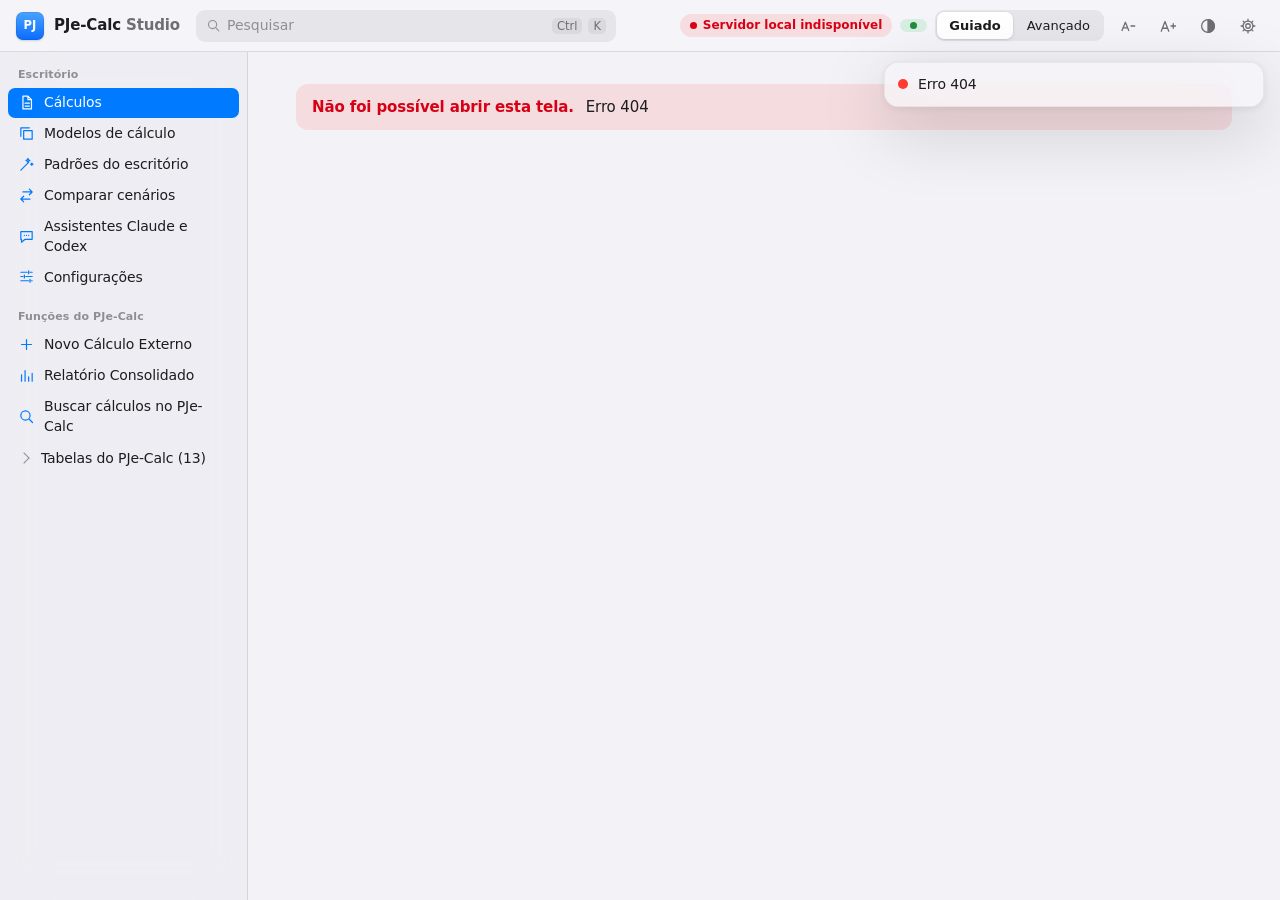
==== commit f77ba45f: "Início automático do PJe-Calc: o Studio localiza a instalação e a abre sozinho, sem janela Ao abrir " ====
--- a/web/index.html
+++ b/web/index.html
@@ -19,7 +19,7 @@
     <span class="rotulo-busca">Pesquisar</span> <kbd>Ctrl</kbd><kbd>K</kbd>
   </button>
   <div class="topo-acoes">
-    <span id="statusMotor" class="pill pill-neutro" role="status" aria-live="polite">Verificando PJe-Calc…</span>
+    <button type="button" id="statusMotor" class="pill pill-neutro" aria-live="polite">Verificando PJe-Calc…</button>
     <a id="statusAtualizacao" class="pill pill-ok" href="#/config" hidden></a>
     <div class="grupo-botoes" role="group" aria-label="Modo de uso: Guiado mostra só o essencial; Avançado mostra todos os campos">
       <button type="button" id="modoGuiado" aria-pressed="true" title="Mostra só os campos essenciais">Guiado</button>
--- a/web/estilo.css
+++ b/web/estilo.css
@@ -709,3 +709,5 @@
 .passo-claude p { margin: 4px 0; }
 
 a.pill { text-decoration: none; }
+button.pill { border: 0; font: inherit; font-size: .75rem; font-weight: 600; cursor: pointer; }
+button.pill.pill-ok { cursor: default; }
